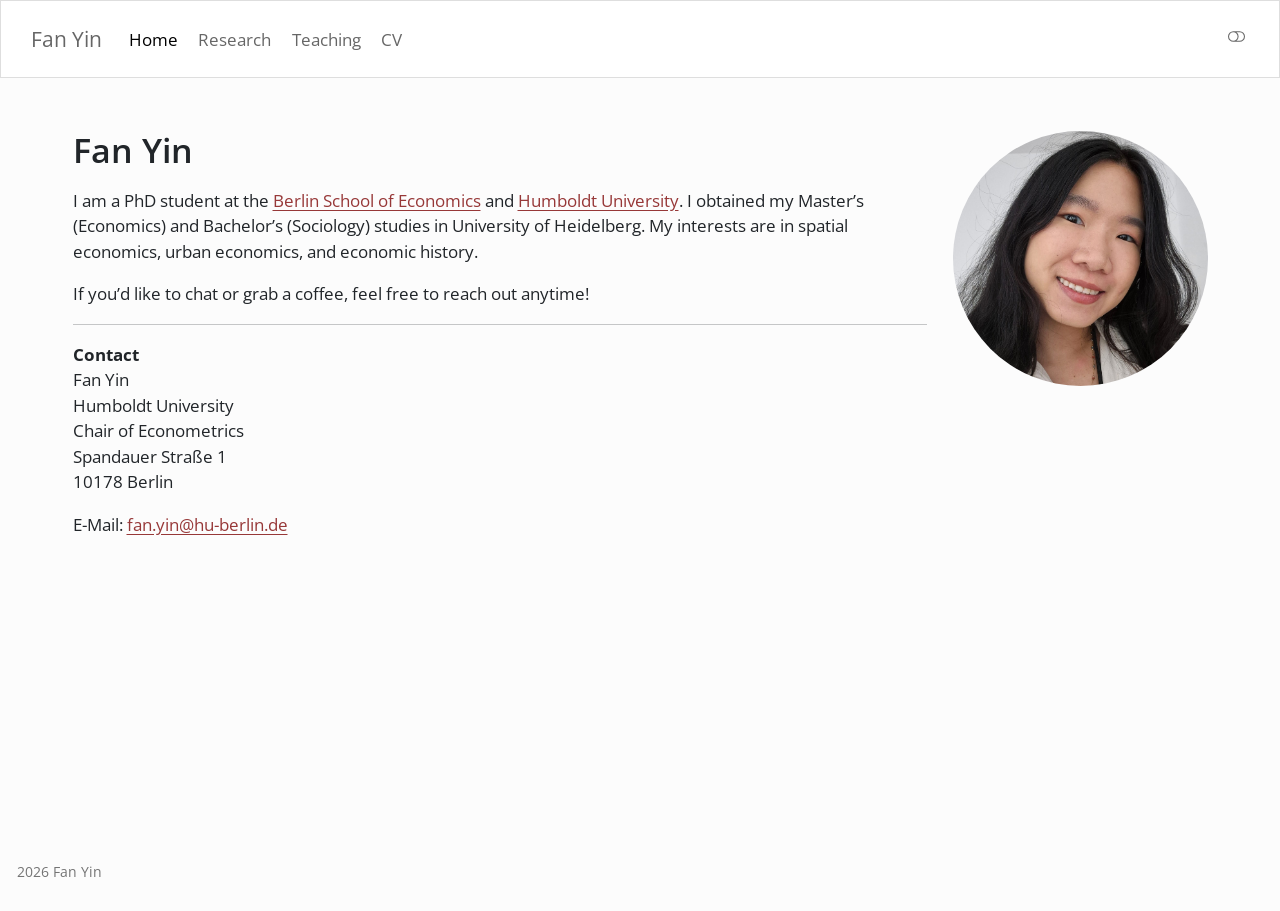
==== docs/index.html @ 8b427505 "update icon" ====
<!DOCTYPE html>
<html xmlns="http://www.w3.org/1999/xhtml" lang="en" xml:lang="en"><head>

<meta charset="utf-8">
<meta name="generator" content="quarto-1.8.27">

<meta name="viewport" content="width=device-width, initial-scale=1.0, user-scalable=yes">


<title>Fan Yin</title>
<style>
code{white-space: pre-wrap;}
span.smallcaps{font-variant: small-caps;}
div.columns{display: flex; gap: min(4vw, 1.5em);}
div.column{flex: auto; overflow-x: auto;}
div.hanging-indent{margin-left: 1.5em; text-indent: -1.5em;}
ul.task-list{list-style: none;}
ul.task-list li input[type="checkbox"] {
  width: 0.8em;
  margin: 0 0.8em 0.2em -1em; /* quarto-specific, see https://github.com/quarto-dev/quarto-cli/issues/4556 */ 
  vertical-align: middle;
}
</style>


<script src="site_libs/quarto-nav/quarto-nav.js"></script>
<script src="site_libs/quarto-nav/headroom.min.js"></script>
<link href="./files/favicon.ico" rel="icon">
<script src="site_libs/clipboard/clipboard.min.js"></script>
<script src="site_libs/quarto-html/quarto.js" type="module"></script>
<script src="site_libs/quarto-html/tabsets/tabsets.js" type="module"></script>
<script src="site_libs/quarto-html/axe/axe-check.js" type="module"></script>
<script src="site_libs/quarto-html/popper.min.js"></script>
<script src="site_libs/quarto-html/tippy.umd.min.js"></script>
<link href="site_libs/quarto-html/tippy.css" rel="stylesheet">
<link href="site_libs/quarto-html/quarto-syntax-highlighting-ed96de9b727972fe78a7b5d16c58bf87.css" rel="stylesheet" class="quarto-color-scheme" id="quarto-text-highlighting-styles">
<link href="site_libs/quarto-html/quarto-syntax-highlighting-dark-4d9afe2b8d18ee9fa5d0d57b5ed4214d.css" rel="stylesheet" class="quarto-color-scheme quarto-color-alternate" id="quarto-text-highlighting-styles">
<link href="site_libs/quarto-html/quarto-syntax-highlighting-ed96de9b727972fe78a7b5d16c58bf87.css" rel="stylesheet" class="quarto-color-scheme-extra" id="quarto-text-highlighting-styles">
<script src="site_libs/bootstrap/bootstrap.min.js"></script>
<link href="site_libs/bootstrap/bootstrap-icons.css" rel="stylesheet">
<link href="site_libs/bootstrap/bootstrap-af88eef348d177e57cdc5070cc76129e.min.css" rel="stylesheet" append-hash="true" class="quarto-color-scheme" id="quarto-bootstrap" data-mode="light">
<link href="site_libs/bootstrap/bootstrap-dark-53451c6024513cbd9cd23b96ae9e10c8.min.css" rel="stylesheet" append-hash="true" class="quarto-color-scheme quarto-color-alternate" id="quarto-bootstrap" data-mode="dark">
<link href="site_libs/bootstrap/bootstrap-af88eef348d177e57cdc5070cc76129e.min.css" rel="stylesheet" append-hash="true" class="quarto-color-scheme-extra" id="quarto-bootstrap" data-mode="light">
<script id="quarto-search-options" type="application/json">{
  "language": {
    "search-no-results-text": "No results",
    "search-matching-documents-text": "matching documents",
    "search-copy-link-title": "Copy link to search",
    "search-hide-matches-text": "Hide additional matches",
    "search-more-match-text": "more match in this document",
    "search-more-matches-text": "more matches in this document",
    "search-clear-button-title": "Clear",
    "search-text-placeholder": "",
    "search-detached-cancel-button-title": "Cancel",
    "search-submit-button-title": "Submit",
    "search-label": "Search"
  }
}</script>
<script async="" src="https://www.googletagmanager.com/gtag/js?id=G-ZRYLHTQ3PF"></script>

<script type="text/javascript">

window.dataLayer = window.dataLayer || [];
function gtag(){dataLayer.push(arguments);}
gtag('js', new Date());
 
  gtag('consent', 'default', {
    'ad_storage': 'denied',
    'analytics_storage': 'denied'
  });
gtag('config', 'G-ZRYLHTQ3PF', { 'anonymize_ip': true});
</script>


<link rel="stylesheet" href="styles.css">
</head>

<body class="nav-fixed quarto-light"><script id="quarto-html-before-body" type="application/javascript">
    const toggleBodyColorMode = (bsSheetEl) => {
      const mode = bsSheetEl.getAttribute("data-mode");
      const bodyEl = window.document.querySelector("body");
      if (mode === "dark") {
        bodyEl.classList.add("quarto-dark");
        bodyEl.classList.remove("quarto-light");
      } else {
        bodyEl.classList.add("quarto-light");
        bodyEl.classList.remove("quarto-dark");
      }
    }
    const toggleBodyColorPrimary = () => {
      const bsSheetEl = window.document.querySelector("link#quarto-bootstrap:not([rel=disabled-stylesheet])");
      if (bsSheetEl) {
        toggleBodyColorMode(bsSheetEl);
      }
    }
    const setColorSchemeToggle = (alternate) => {
      const toggles = window.document.querySelectorAll('.quarto-color-scheme-toggle');
      for (let i=0; i < toggles.length; i++) {
        const toggle = toggles[i];
        if (toggle) {
          if (alternate) {
            toggle.classList.add("alternate");
          } else {
            toggle.classList.remove("alternate");
          }
        }
      }
    };
    const toggleColorMode = (alternate) => {
      // Switch the stylesheets
      const primaryStylesheets = window.document.querySelectorAll('link.quarto-color-scheme:not(.quarto-color-alternate)');
      const alternateStylesheets = window.document.querySelectorAll('link.quarto-color-scheme.quarto-color-alternate');
      manageTransitions('#quarto-margin-sidebar .nav-link', false);
      if (alternate) {
        // note: dark is layered on light, we don't disable primary!
        enableStylesheet(alternateStylesheets);
        for (const sheetNode of alternateStylesheets) {
          if (sheetNode.id === "quarto-bootstrap") {
            toggleBodyColorMode(sheetNode);
          }
        }
      } else {
        disableStylesheet(alternateStylesheets);
        enableStylesheet(primaryStylesheets)
        toggleBodyColorPrimary();
      }
      manageTransitions('#quarto-margin-sidebar .nav-link', true);
      // Switch the toggles
      setColorSchemeToggle(alternate)
      // Hack to workaround the fact that safari doesn't
      // properly recolor the scrollbar when toggling (#1455)
      if (navigator.userAgent.indexOf('Safari') > 0 && navigator.userAgent.indexOf('Chrome') == -1) {
        manageTransitions("body", false);
        window.scrollTo(0, 1);
        setTimeout(() => {
          window.scrollTo(0, 0);
          manageTransitions("body", true);
        }, 40);
      }
    }
    const disableStylesheet = (stylesheets) => {
      for (let i=0; i < stylesheets.length; i++) {
        const stylesheet = stylesheets[i];
        stylesheet.rel = 'disabled-stylesheet';
      }
    }
    const enableStylesheet = (stylesheets) => {
      for (let i=0; i < stylesheets.length; i++) {
        const stylesheet = stylesheets[i];
        if(stylesheet.rel !== 'stylesheet') { // for Chrome, which will still FOUC without this check
          stylesheet.rel = 'stylesheet';
        }
      }
    }
    const manageTransitions = (selector, allowTransitions) => {
      const els = window.document.querySelectorAll(selector);
      for (let i=0; i < els.length; i++) {
        const el = els[i];
        if (allowTransitions) {
          el.classList.remove('notransition');
        } else {
          el.classList.add('notransition');
        }
      }
    }
    const isFileUrl = () => {
      return window.location.protocol === 'file:';
    }
    const hasAlternateSentinel = () => {
      let styleSentinel = getColorSchemeSentinel();
      if (styleSentinel !== null) {
        return styleSentinel === "alternate";
      } else {
        return false;
      }
    }
    const setStyleSentinel = (alternate) => {
      const value = alternate ? "alternate" : "default";
      if (!isFileUrl()) {
        window.localStorage.setItem("quarto-color-scheme", value);
      } else {
        localAlternateSentinel = value;
      }
    }
    const getColorSchemeSentinel = () => {
      if (!isFileUrl()) {
        const storageValue = window.localStorage.getItem("quarto-color-scheme");
        return storageValue != null ? storageValue : localAlternateSentinel;
      } else {
        return localAlternateSentinel;
      }
    }
    const toggleGiscusIfUsed = (isAlternate, darkModeDefault) => {
      const baseTheme = document.querySelector('#giscus-base-theme')?.value ?? 'light';
      const alternateTheme = document.querySelector('#giscus-alt-theme')?.value ?? 'dark';
      let newTheme = '';
      if(authorPrefersDark) {
        newTheme = isAlternate ? baseTheme : alternateTheme;
      } else {
        newTheme = isAlternate ? alternateTheme : baseTheme;
      }
      const changeGiscusTheme = () => {
        // From: https://github.com/giscus/giscus/issues/336
        const sendMessage = (message) => {
          const iframe = document.querySelector('iframe.giscus-frame');
          if (!iframe) return;
          iframe.contentWindow.postMessage({ giscus: message }, 'https://giscus.app');
        }
        sendMessage({
          setConfig: {
            theme: newTheme
          }
        });
      }
      const isGiscussLoaded = window.document.querySelector('iframe.giscus-frame') !== null;
      if (isGiscussLoaded) {
        changeGiscusTheme();
      }
    };
    const authorPrefersDark = false;
    const queryPrefersDark = window.matchMedia('(prefers-color-scheme: dark)');
    const darkModeDefault = queryPrefersDark.matches;
      document.querySelector('link#quarto-text-highlighting-styles.quarto-color-scheme-extra').rel = 'disabled-stylesheet';
      document.querySelector('link#quarto-bootstrap.quarto-color-scheme-extra').rel = 'disabled-stylesheet';
    let localAlternateSentinel = darkModeDefault ? 'alternate' : 'default';
    // Dark / light mode switch
    window.quartoToggleColorScheme = () => {
      // Read the current dark / light value
      let toAlternate = !hasAlternateSentinel();
      toggleColorMode(toAlternate);
      setStyleSentinel(toAlternate);
      toggleGiscusIfUsed(toAlternate, darkModeDefault);
      window.dispatchEvent(new Event('resize'));
    };
    queryPrefersDark.addEventListener("change", e => {
      if(window.localStorage.getItem("quarto-color-scheme") !== null)
        return;
      const alternate = e.matches
      toggleColorMode(alternate);
      localAlternateSentinel = e.matches ? 'alternate' : 'default'; // this is used alongside local storage!
      toggleGiscusIfUsed(alternate, darkModeDefault);
    });
    // Switch to dark mode if need be
    if (hasAlternateSentinel()) {
      toggleColorMode(true);
    } else {
      toggleColorMode(false);
    }
  </script>

<div id="quarto-search-results"></div>
  <header id="quarto-header" class="headroom fixed-top">
    <nav class="navbar navbar-expand-lg " data-bs-theme="dark">
      <div class="navbar-container container-fluid">
      <div class="navbar-brand-container mx-auto">
    <a class="navbar-brand" href="./index.html">
    <span class="navbar-title">Fan Yin</span>
    </a>
  </div>
          <button class="navbar-toggler" type="button" data-bs-toggle="collapse" data-bs-target="#navbarCollapse" aria-controls="navbarCollapse" role="menu" aria-expanded="false" aria-label="Toggle navigation" onclick="if (window.quartoToggleHeadroom) { window.quartoToggleHeadroom(); }">
  <span class="navbar-toggler-icon"></span>
</button>
          <div class="collapse navbar-collapse" id="navbarCollapse">
            <ul class="navbar-nav navbar-nav-scroll me-auto">
  <li class="nav-item">
    <a class="nav-link active" href="./index.html" aria-current="page"> 
<span class="menu-text">Home</span></a>
  </li>  
  <li class="nav-item">
    <a class="nav-link" href="./research.html"> 
<span class="menu-text">Research</span></a>
  </li>  
  <li class="nav-item">
    <a class="nav-link" href="./teaching.html"> 
<span class="menu-text">Teaching</span></a>
  </li>  
  <li class="nav-item">
    <a class="nav-link" href="./cv.html"> 
<span class="menu-text">CV</span></a>
  </li>  
</ul>
            <ul class="navbar-nav navbar-nav-scroll ms-auto">
  <li class="nav-item compact">
    <a class="nav-link" href="mailto:fan.yin@hu-berlin.de" target="_blank"> <i class="bi bi-envelope-at" role="img">
</i> 
<span class="menu-text"></span></a>
  </li>  
  <li class="nav-item compact">
    <a class="nav-link" href="https://www.linkedin.com/in/fan-yin-4b6481163" target="_blank"> <i class="bi bi-linkedin" role="img">
</i> 
<span class="menu-text"></span></a>
  </li>  
</ul>
          </div> <!-- /navcollapse -->
            <div class="quarto-navbar-tools">
  <a href="" class="quarto-color-scheme-toggle quarto-navigation-tool  px-1" onclick="window.quartoToggleColorScheme(); return false;" title="Toggle dark mode"><i class="bi"></i></a>
</div>
      </div> <!-- /container-fluid -->
    </nav>
</header>
<!-- content -->
<div id="quarto-content" class="quarto-container page-columns page-rows-contents page-layout-full page-navbar">
<!-- sidebar -->
<!-- margin-sidebar -->
    
<!-- main -->
<div class="quarto-about-solana column-page">
  <div class="about-entity">
    <div class="entity-contents">
      <header id="title-block-header" class="quarto-title-block default">
<div class="quarto-title">
<h1 class="title">Fan Yin</h1>
</div>
<div class="quarto-title-meta column-page">
  </div>
</header> 
      <div class="about-contents"><main class="content column-page" id="quarto-document-content">

<p>I am a PhD student at the <a href="https://berlinschoolofeconomics.de" title="Berlin School of Economics">Berlin School of Economics</a> and <a href="https://www.hu-berlin.de/en" target="_blank">Humboldt University</a>. I obtained my Master’s (Economics) and Bachelor’s (Sociology) studies in University of Heidelberg. My interests are in spatial economics, urban economics, and economic history.</p>
<p>If you’d like to chat or grab a coffee, feel free to reach out anytime!</p>
<hr>
<p><strong>Contact</strong><br> Fan Yin<br> Humboldt University<br> Chair of Econometrics<br> Spandauer Straße 1<br> 10178 Berlin</p>
<p>E-Mail: <a href="mailto:fan.yin@hu-berlin.de">fan.yin@hu-berlin.de</a></p>


</main></div>
    </div>
    <img src="files/photo.jpg" class="about-image
  round " style="height: 15rem; width: 15rem;">
  </div>
</div>
 <!-- /main -->
<script id="quarto-html-after-body" type="application/javascript">
  window.document.addEventListener("DOMContentLoaded", function (event) {
    // Ensure there is a toggle, if there isn't float one in the top right
    if (window.document.querySelector('.quarto-color-scheme-toggle') === null) {
      const a = window.document.createElement('a');
      a.classList.add('top-right');
      a.classList.add('quarto-color-scheme-toggle');
      a.href = "";
      a.onclick = function() { try { window.quartoToggleColorScheme(); } catch {} return false; };
      const i = window.document.createElement("i");
      i.classList.add('bi');
      a.appendChild(i);
      window.document.body.appendChild(a);
    }
    setColorSchemeToggle(hasAlternateSentinel())
    const isCodeAnnotation = (el) => {
      for (const clz of el.classList) {
        if (clz.startsWith('code-annotation-')) {                     
          return true;
        }
      }
      return false;
    }
    const onCopySuccess = function(e) {
      // button target
      const button = e.trigger;
      // don't keep focus
      button.blur();
      // flash "checked"
      button.classList.add('code-copy-button-checked');
      var currentTitle = button.getAttribute("title");
      button.setAttribute("title", "Copied!");
      let tooltip;
      if (window.bootstrap) {
        button.setAttribute("data-bs-toggle", "tooltip");
        button.setAttribute("data-bs-placement", "left");
        button.setAttribute("data-bs-title", "Copied!");
        tooltip = new bootstrap.Tooltip(button, 
          { trigger: "manual", 
            customClass: "code-copy-button-tooltip",
            offset: [0, -8]});
        tooltip.show();    
      }
      setTimeout(function() {
        if (tooltip) {
          tooltip.hide();
          button.removeAttribute("data-bs-title");
          button.removeAttribute("data-bs-toggle");
          button.removeAttribute("data-bs-placement");
        }
        button.setAttribute("title", currentTitle);
        button.classList.remove('code-copy-button-checked');
      }, 1000);
      // clear code selection
      e.clearSelection();
    }
    const getTextToCopy = function(trigger) {
      const outerScaffold = trigger.parentElement.cloneNode(true);
      const codeEl = outerScaffold.querySelector('code');
      for (const childEl of codeEl.children) {
        if (isCodeAnnotation(childEl)) {
          childEl.remove();
        }
      }
      return codeEl.innerText;
    }
    const clipboard = new window.ClipboardJS('.code-copy-button:not([data-in-quarto-modal])', {
      text: getTextToCopy
    });
    clipboard.on('success', onCopySuccess);
    if (window.document.getElementById('quarto-embedded-source-code-modal')) {
      const clipboardModal = new window.ClipboardJS('.code-copy-button[data-in-quarto-modal]', {
        text: getTextToCopy,
        container: window.document.getElementById('quarto-embedded-source-code-modal')
      });
      clipboardModal.on('success', onCopySuccess);
    }
      var localhostRegex = new RegExp(/^(?:http|https):\/\/localhost\:?[0-9]*\//);
      var mailtoRegex = new RegExp(/^mailto:/);
        var filterRegex = new RegExp('/' + window.location.host + '/');
      var isInternal = (href) => {
          return filterRegex.test(href) || localhostRegex.test(href) || mailtoRegex.test(href);
      }
      // Inspect non-navigation links and adorn them if external
     var links = window.document.querySelectorAll('a[href]:not(.nav-link):not(.navbar-brand):not(.toc-action):not(.sidebar-link):not(.sidebar-item-toggle):not(.pagination-link):not(.no-external):not([aria-hidden]):not(.dropdown-item):not(.quarto-navigation-tool):not(.about-link)');
      for (var i=0; i<links.length; i++) {
        const link = links[i];
        if (!isInternal(link.href)) {
          // undo the damage that might have been done by quarto-nav.js in the case of
          // links that we want to consider external
          if (link.dataset.originalHref !== undefined) {
            link.href = link.dataset.originalHref;
          }
        }
      }
    function tippyHover(el, contentFn, onTriggerFn, onUntriggerFn) {
      const config = {
        allowHTML: true,
        maxWidth: 500,
        delay: 100,
        arrow: false,
        appendTo: function(el) {
            return el.parentElement;
        },
        interactive: true,
        interactiveBorder: 10,
        theme: 'quarto',
        placement: 'bottom-start',
      };
      if (contentFn) {
        config.content = contentFn;
      }
      if (onTriggerFn) {
        config.onTrigger = onTriggerFn;
      }
      if (onUntriggerFn) {
        config.onUntrigger = onUntriggerFn;
      }
      window.tippy(el, config); 
    }
    const noterefs = window.document.querySelectorAll('a[role="doc-noteref"]');
    for (var i=0; i<noterefs.length; i++) {
      const ref = noterefs[i];
      tippyHover(ref, function() {
        // use id or data attribute instead here
        let href = ref.getAttribute('data-footnote-href') || ref.getAttribute('href');
        try { href = new URL(href).hash; } catch {}
        const id = href.replace(/^#\/?/, "");
        const note = window.document.getElementById(id);
        if (note) {
          return note.innerHTML;
        } else {
          return "";
        }
      });
    }
    const xrefs = window.document.querySelectorAll('a.quarto-xref');
    const processXRef = (id, note) => {
      // Strip column container classes
      const stripColumnClz = (el) => {
        el.classList.remove("page-full", "page-columns");
        if (el.children) {
          for (const child of el.children) {
            stripColumnClz(child);
          }
        }
      }
      stripColumnClz(note)
      if (id === null || id.startsWith('sec-')) {
        // Special case sections, only their first couple elements
        const container = document.createElement("div");
        if (note.children && note.children.length > 2) {
          container.appendChild(note.children[0].cloneNode(true));
          for (let i = 1; i < note.children.length; i++) {
            const child = note.children[i];
            if (child.tagName === "P" && child.innerText === "") {
              continue;
            } else {
              container.appendChild(child.cloneNode(true));
              break;
            }
          }
          if (window.Quarto?.typesetMath) {
            window.Quarto.typesetMath(container);
          }
          return container.innerHTML
        } else {
          if (window.Quarto?.typesetMath) {
            window.Quarto.typesetMath(note);
          }
          return note.innerHTML;
        }
      } else {
        // Remove any anchor links if they are present
        const anchorLink = note.querySelector('a.anchorjs-link');
        if (anchorLink) {
          anchorLink.remove();
        }
        if (window.Quarto?.typesetMath) {
          window.Quarto.typesetMath(note);
        }
        if (note.classList.contains("callout")) {
          return note.outerHTML;
        } else {
          return note.innerHTML;
        }
      }
    }
    for (var i=0; i<xrefs.length; i++) {
      const xref = xrefs[i];
      tippyHover(xref, undefined, function(instance) {
        instance.disable();
        let url = xref.getAttribute('href');
        let hash = undefined; 
        if (url.startsWith('#')) {
          hash = url;
        } else {
          try { hash = new URL(url).hash; } catch {}
        }
        if (hash) {
          const id = hash.replace(/^#\/?/, "");
          const note = window.document.getElementById(id);
          if (note !== null) {
            try {
              const html = processXRef(id, note.cloneNode(true));
              instance.setContent(html);
            } finally {
              instance.enable();
              instance.show();
            }
          } else {
            // See if we can fetch this
            fetch(url.split('#')[0])
            .then(res => res.text())
            .then(html => {
              const parser = new DOMParser();
              const htmlDoc = parser.parseFromString(html, "text/html");
              const note = htmlDoc.getElementById(id);
              if (note !== null) {
                const html = processXRef(id, note);
                instance.setContent(html);
              } 
            }).finally(() => {
              instance.enable();
              instance.show();
            });
          }
        } else {
          // See if we can fetch a full url (with no hash to target)
          // This is a special case and we should probably do some content thinning / targeting
          fetch(url)
          .then(res => res.text())
          .then(html => {
            const parser = new DOMParser();
            const htmlDoc = parser.parseFromString(html, "text/html");
            const note = htmlDoc.querySelector('main.content');
            if (note !== null) {
              // This should only happen for chapter cross references
              // (since there is no id in the URL)
              // remove the first header
              if (note.children.length > 0 && note.children[0].tagName === "HEADER") {
                note.children[0].remove();
              }
              const html = processXRef(null, note);
              instance.setContent(html);
            } 
          }).finally(() => {
            instance.enable();
            instance.show();
          });
        }
      }, function(instance) {
      });
    }
        let selectedAnnoteEl;
        const selectorForAnnotation = ( cell, annotation) => {
          let cellAttr = 'data-code-cell="' + cell + '"';
          let lineAttr = 'data-code-annotation="' +  annotation + '"';
          const selector = 'span[' + cellAttr + '][' + lineAttr + ']';
          return selector;
        }
        const selectCodeLines = (annoteEl) => {
          const doc = window.document;
          const targetCell = annoteEl.getAttribute("data-target-cell");
          const targetAnnotation = annoteEl.getAttribute("data-target-annotation");
          const annoteSpan = window.document.querySelector(selectorForAnnotation(targetCell, targetAnnotation));
          const lines = annoteSpan.getAttribute("data-code-lines").split(",");
          const lineIds = lines.map((line) => {
            return targetCell + "-" + line;
          })
          let top = null;
          let height = null;
          let parent = null;
          if (lineIds.length > 0) {
              //compute the position of the single el (top and bottom and make a div)
              const el = window.document.getElementById(lineIds[0]);
              top = el.offsetTop;
              height = el.offsetHeight;
              parent = el.parentElement.parentElement;
            if (lineIds.length > 1) {
              const lastEl = window.document.getElementById(lineIds[lineIds.length - 1]);
              const bottom = lastEl.offsetTop + lastEl.offsetHeight;
              height = bottom - top;
            }
            if (top !== null && height !== null && parent !== null) {
              // cook up a div (if necessary) and position it 
              let div = window.document.getElementById("code-annotation-line-highlight");
              if (div === null) {
                div = window.document.createElement("div");
                div.setAttribute("id", "code-annotation-line-highlight");
                div.style.position = 'absolute';
                parent.appendChild(div);
              }
              div.style.top = top - 2 + "px";
              div.style.height = height + 4 + "px";
              div.style.left = 0;
              let gutterDiv = window.document.getElementById("code-annotation-line-highlight-gutter");
              if (gutterDiv === null) {
                gutterDiv = window.document.createElement("div");
                gutterDiv.setAttribute("id", "code-annotation-line-highlight-gutter");
                gutterDiv.style.position = 'absolute';
                const codeCell = window.document.getElementById(targetCell);
                const gutter = codeCell.querySelector('.code-annotation-gutter');
                gutter.appendChild(gutterDiv);
              }
              gutterDiv.style.top = top - 2 + "px";
              gutterDiv.style.height = height + 4 + "px";
            }
            selectedAnnoteEl = annoteEl;
          }
        };
        const unselectCodeLines = () => {
          const elementsIds = ["code-annotation-line-highlight", "code-annotation-line-highlight-gutter"];
          elementsIds.forEach((elId) => {
            const div = window.document.getElementById(elId);
            if (div) {
              div.remove();
            }
          });
          selectedAnnoteEl = undefined;
        };
          // Handle positioning of the toggle
      window.addEventListener(
        "resize",
        throttle(() => {
          elRect = undefined;
          if (selectedAnnoteEl) {
            selectCodeLines(selectedAnnoteEl);
          }
        }, 10)
      );
      function throttle(fn, ms) {
      let throttle = false;
      let timer;
        return (...args) => {
          if(!throttle) { // first call gets through
              fn.apply(this, args);
              throttle = true;
          } else { // all the others get throttled
              if(timer) clearTimeout(timer); // cancel #2
              timer = setTimeout(() => {
                fn.apply(this, args);
                timer = throttle = false;
              }, ms);
          }
        };
      }
        // Attach click handler to the DT
        const annoteDls = window.document.querySelectorAll('dt[data-target-cell]');
        for (const annoteDlNode of annoteDls) {
          annoteDlNode.addEventListener('click', (event) => {
            const clickedEl = event.target;
            if (clickedEl !== selectedAnnoteEl) {
              unselectCodeLines();
              const activeEl = window.document.querySelector('dt[data-target-cell].code-annotation-active');
              if (activeEl) {
                activeEl.classList.remove('code-annotation-active');
              }
              selectCodeLines(clickedEl);
              clickedEl.classList.add('code-annotation-active');
            } else {
              // Unselect the line
              unselectCodeLines();
              clickedEl.classList.remove('code-annotation-active');
            }
          });
        }
    const findCites = (el) => {
      const parentEl = el.parentElement;
      if (parentEl) {
        const cites = parentEl.dataset.cites;
        if (cites) {
          return {
            el,
            cites: cites.split(' ')
          };
        } else {
          return findCites(el.parentElement)
        }
      } else {
        return undefined;
      }
    };
    var bibliorefs = window.document.querySelectorAll('a[role="doc-biblioref"]');
    for (var i=0; i<bibliorefs.length; i++) {
      const ref = bibliorefs[i];
      const citeInfo = findCites(ref);
      if (citeInfo) {
        tippyHover(citeInfo.el, function() {
          var popup = window.document.createElement('div');
          citeInfo.cites.forEach(function(cite) {
            var citeDiv = window.document.createElement('div');
            citeDiv.classList.add('hanging-indent');
            citeDiv.classList.add('csl-entry');
            var biblioDiv = window.document.getElementById('ref-' + cite);
            if (biblioDiv) {
              citeDiv.innerHTML = biblioDiv.innerHTML;
            }
            popup.appendChild(citeDiv);
          });
          return popup.innerHTML;
        });
      }
    }
  });
  </script>
</div> <!-- /content -->
<footer class="footer">
  <div class="nav-footer">
    <div class="nav-footer-left">
      <ul class="footer-items list-unstyled">
    <li class="nav-item">
      <i class="bi bi-c-circle" role="img">
</i> 
 2026 Fan Yin
  </li>  
</ul>
    </div>   
    <div class="nav-footer-center">
      &nbsp;
    </div>
    <div class="nav-footer-right">
      &nbsp;
    </div>
  </div>
</footer>




</body></html>
---- docs/site_libs/quarto-html/quarto-syntax-highlighting-ed96de9b727972fe78a7b5d16c58bf87.css ----
/* quarto syntax highlight colors */
:root {
  --quarto-hl-ot-color: #003B4F;
  --quarto-hl-at-color: #657422;
  --quarto-hl-ss-color: #20794D;
  --quarto-hl-an-color: #5E5E5E;
  --quarto-hl-fu-color: #4758AB;
  --quarto-hl-st-color: #20794D;
  --quarto-hl-cf-color: #003B4F;
  --quarto-hl-op-color: #5E5E5E;
  --quarto-hl-er-color: #AD0000;
  --quarto-hl-bn-color: #AD0000;
  --quarto-hl-al-color: #AD0000;
  --quarto-hl-va-color: #111111;
  --quarto-hl-bu-color: inherit;
  --quarto-hl-ex-color: inherit;
  --quarto-hl-pp-color: #AD0000;
  --quarto-hl-in-color: #5E5E5E;
  --quarto-hl-vs-color: #20794D;
  --quarto-hl-wa-color: #5E5E5E;
  --quarto-hl-do-color: #5E5E5E;
  --quarto-hl-im-color: #00769E;
  --quarto-hl-ch-color: #20794D;
  --quarto-hl-dt-color: #AD0000;
  --quarto-hl-fl-color: #AD0000;
  --quarto-hl-co-color: #5E5E5E;
  --quarto-hl-cv-color: #5E5E5E;
  --quarto-hl-cn-color: #8f5902;
  --quarto-hl-sc-color: #5E5E5E;
  --quarto-hl-dv-color: #AD0000;
  --quarto-hl-kw-color: #003B4F;
}

/* other quarto variables */
:root {
  --quarto-font-monospace: SFMono-Regular, Menlo, Monaco, Consolas, "Liberation Mono", "Courier New", monospace;
}

/* syntax highlight based on Pandoc's rules */
pre > code.sourceCode > span {
  color: #003B4F;
}

code.sourceCode > span {
  color: #003B4F;
}

div.sourceCode,
div.sourceCode pre.sourceCode {
  color: #003B4F;
}

/* Normal */
code span {
  color: #003B4F;
}

/* Alert */
code span.al {
  color: #AD0000;
  font-style: inherit;
}

/* Annotation */
code span.an {
  color: #5E5E5E;
  font-style: inherit;
}

/* Attribute */
code span.at {
  color: #657422;
  font-style: inherit;
}

/* BaseN */
code span.bn {
  color: #AD0000;
  font-style: inherit;
}

/* BuiltIn */
code span.bu {
  font-style: inherit;
}

/* ControlFlow */
code span.cf {
  color: #003B4F;
  font-weight: bold;
  font-style: inherit;
}

/* Char */
code span.ch {
  color: #20794D;
  font-style: inherit;
}

/* Constant */
code span.cn {
  color: #8f5902;
  font-style: inherit;
}

/* Comment */
code span.co {
  color: #5E5E5E;
  font-style: inherit;
}

/* CommentVar */
code span.cv {
  color: #5E5E5E;
  font-style: italic;
}

/* Documentation */
code span.do {
  color: #5E5E5E;
  font-style: italic;
}

/* DataType */
code span.dt {
  color: #AD0000;
  font-style: inherit;
}

/* DecVal */
code span.dv {
  color: #AD0000;
  font-style: inherit;
}

/* Error */
code span.er {
  color: #AD0000;
  font-style: inherit;
}

/* Extension */
code span.ex {
  font-style: inherit;
}

/* Float */
code span.fl {
  color: #AD0000;
  font-style: inherit;
}

/* Function */
code span.fu {
  color: #4758AB;
  font-style: inherit;
}

/* Import */
code span.im {
  color: #00769E;
  font-style: inherit;
}

/* Information */
code span.in {
  color: #5E5E5E;
  font-style: inherit;
}

/* Keyword */
code span.kw {
  color: #003B4F;
  font-weight: bold;
  font-style: inherit;
}

/* Operator */
code span.op {
  color: #5E5E5E;
  font-style: inherit;
}

/* Other */
code span.ot {
  color: #003B4F;
  font-style: inherit;
}

/* Preprocessor */
code span.pp {
  color: #AD0000;
  font-style: inherit;
}

/* SpecialChar */
code span.sc {
  color: #5E5E5E;
  font-style: inherit;
}

/* SpecialString */
code span.ss {
  color: #20794D;
  font-style: inherit;
}

/* String */
code span.st {
  color: #20794D;
  font-style: inherit;
}

/* Variable */
code span.va {
  color: #111111;
  font-style: inherit;
}

/* VerbatimString */
code span.vs {
  color: #20794D;
  font-style: inherit;
}

/* Warning */
code span.wa {
  color: #5E5E5E;
  font-style: italic;
}

.prevent-inlining {
  content: "</";
}

/*# sourceMappingURL=0920dd6d7437995b8cdf7429764427b1.css.map */
---- docs/site_libs/quarto-html/quarto-syntax-highlighting-dark-4d9afe2b8d18ee9fa5d0d57b5ed4214d.css ----
/* quarto syntax highlight colors */
:root {
  --quarto-hl-al-color: #f07178;
  --quarto-hl-an-color: #d4d0ab;
  --quarto-hl-at-color: #00e0e0;
  --quarto-hl-bn-color: #d4d0ab;
  --quarto-hl-bu-color: #abe338;
  --quarto-hl-ch-color: #abe338;
  --quarto-hl-co-color: #f8f8f2;
  --quarto-hl-cv-color: #ffd700;
  --quarto-hl-cn-color: #ffd700;
  --quarto-hl-cf-color: #ffa07a;
  --quarto-hl-dt-color: #ffa07a;
  --quarto-hl-dv-color: #d4d0ab;
  --quarto-hl-do-color: #f8f8f2;
  --quarto-hl-er-color: #f07178;
  --quarto-hl-ex-color: #00e0e0;
  --quarto-hl-fl-color: #d4d0ab;
  --quarto-hl-fu-color: #ffa07a;
  --quarto-hl-im-color: #abe338;
  --quarto-hl-in-color: #d4d0ab;
  --quarto-hl-kw-color: #ffa07a;
  --quarto-hl-op-color: #ffa07a;
  --quarto-hl-ot-color: #00e0e0;
  --quarto-hl-pp-color: #dcc6e0;
  --quarto-hl-re-color: #00e0e0;
  --quarto-hl-sc-color: #abe338;
  --quarto-hl-ss-color: #abe338;
  --quarto-hl-st-color: #abe338;
  --quarto-hl-va-color: #00e0e0;
  --quarto-hl-vs-color: #abe338;
  --quarto-hl-wa-color: #dcc6e0;
}

/* other quarto variables */
:root {
  --quarto-font-monospace: SFMono-Regular, Menlo, Monaco, Consolas, "Liberation Mono", "Courier New", monospace;
}

/* syntax highlight based on Pandoc's rules */
pre > code.sourceCode > span {
  color: #f8f8f2;
}

code.sourceCode > span {
  color: #f8f8f2;
}

div.sourceCode,
div.sourceCode pre.sourceCode {
  color: #f8f8f2;
}

/* Normal */
code span {
  color: #f8f8f2;
}

/* Alert */
code span.al {
  color: #f07178;
}

/* Annotation */
code span.an {
  color: #d4d0ab;
}

/* Attribute */
code span.at {
  color: #00e0e0;
}

/* BaseN */
code span.bn {
  color: #d4d0ab;
}

/* BuiltIn */
code span.bu {
  color: #abe338;
}

/* ControlFlow */
code span.cf {
  font-weight: bold;
  color: #ffa07a;
}

/* Char */
code span.ch {
  color: #abe338;
}

/* Constant */
code span.cn {
  color: #ffd700;
}

/* Comment */
code span.co {
  font-style: italic;
  color: #f8f8f2;
}

/* CommentVar */
code span.cv {
  color: #ffd700;
}

/* Documentation */
code span.do {
  color: #f8f8f2;
}

/* DataType */
code span.dt {
  color: #ffa07a;
}

/* DecVal */
code span.dv {
  color: #d4d0ab;
}

/* Error */
code span.er {
  color: #f07178;
  text-decoration: underline;
}

/* Extension */
code span.ex {
  font-weight: bold;
  color: #00e0e0;
}

/* Float */
code span.fl {
  color: #d4d0ab;
}

/* Function */
code span.fu {
  color: #ffa07a;
}

/* Import */
code span.im {
  color: #abe338;
}

/* Information */
code span.in {
  color: #d4d0ab;
}

/* Keyword */
code span.kw {
  font-weight: bold;
  color: #ffa07a;
}

/* Operator */
code span.op {
  color: #ffa07a;
}

/* Other */
code span.ot {
  color: #00e0e0;
}

/* Preprocessor */
code span.pp {
  color: #dcc6e0;
}

/* RegionMarker */
code span.re {
  background-color: #f8f8f2;
  color: #00e0e0;
}

/* SpecialChar */
code span.sc {
  color: #abe338;
}

/* SpecialString */
code span.ss {
  color: #abe338;
}

/* String */
code span.st {
  color: #abe338;
}

/* Variable */
code span.va {
  color: #00e0e0;
}

/* VerbatimString */
code span.vs {
  color: #abe338;
}

/* Warning */
code span.wa {
  color: #dcc6e0;
}

.prevent-inlining {
  content: "</";
}

/*# sourceMappingURL=86edf53ecdff796acf02dbceed379426.css.map */
---- docs/site_libs/quarto-html/quarto-syntax-highlighting-ed96de9b727972fe78a7b5d16c58bf87.css ----
/* quarto syntax highlight colors */
:root {
  --quarto-hl-ot-color: #003B4F;
  --quarto-hl-at-color: #657422;
  --quarto-hl-ss-color: #20794D;
  --quarto-hl-an-color: #5E5E5E;
  --quarto-hl-fu-color: #4758AB;
  --quarto-hl-st-color: #20794D;
  --quarto-hl-cf-color: #003B4F;
  --quarto-hl-op-color: #5E5E5E;
  --quarto-hl-er-color: #AD0000;
  --quarto-hl-bn-color: #AD0000;
  --quarto-hl-al-color: #AD0000;
  --quarto-hl-va-color: #111111;
  --quarto-hl-bu-color: inherit;
  --quarto-hl-ex-color: inherit;
  --quarto-hl-pp-color: #AD0000;
  --quarto-hl-in-color: #5E5E5E;
  --quarto-hl-vs-color: #20794D;
  --quarto-hl-wa-color: #5E5E5E;
  --quarto-hl-do-color: #5E5E5E;
  --quarto-hl-im-color: #00769E;
  --quarto-hl-ch-color: #20794D;
  --quarto-hl-dt-color: #AD0000;
  --quarto-hl-fl-color: #AD0000;
  --quarto-hl-co-color: #5E5E5E;
  --quarto-hl-cv-color: #5E5E5E;
  --quarto-hl-cn-color: #8f5902;
  --quarto-hl-sc-color: #5E5E5E;
  --quarto-hl-dv-color: #AD0000;
  --quarto-hl-kw-color: #003B4F;
}

/* other quarto variables */
:root {
  --quarto-font-monospace: SFMono-Regular, Menlo, Monaco, Consolas, "Liberation Mono", "Courier New", monospace;
}

/* syntax highlight based on Pandoc's rules */
pre > code.sourceCode > span {
  color: #003B4F;
}

code.sourceCode > span {
  color: #003B4F;
}

div.sourceCode,
div.sourceCode pre.sourceCode {
  color: #003B4F;
}

/* Normal */
code span {
  color: #003B4F;
}

/* Alert */
code span.al {
  color: #AD0000;
  font-style: inherit;
}

/* Annotation */
code span.an {
  color: #5E5E5E;
  font-style: inherit;
}

/* Attribute */
code span.at {
  color: #657422;
  font-style: inherit;
}

/* BaseN */
code span.bn {
  color: #AD0000;
  font-style: inherit;
}

/* BuiltIn */
code span.bu {
  font-style: inherit;
}

/* ControlFlow */
code span.cf {
  color: #003B4F;
  font-weight: bold;
  font-style: inherit;
}

/* Char */
code span.ch {
  color: #20794D;
  font-style: inherit;
}

/* Constant */
code span.cn {
  color: #8f5902;
  font-style: inherit;
}

/* Comment */
code span.co {
  color: #5E5E5E;
  font-style: inherit;
}

/* CommentVar */
code span.cv {
  color: #5E5E5E;
  font-style: italic;
}

/* Documentation */
code span.do {
  color: #5E5E5E;
  font-style: italic;
}

/* DataType */
code span.dt {
  color: #AD0000;
  font-style: inherit;
}

/* DecVal */
code span.dv {
  color: #AD0000;
  font-style: inherit;
}

/* Error */
code span.er {
  color: #AD0000;
  font-style: inherit;
}

/* Extension */
code span.ex {
  font-style: inherit;
}

/* Float */
code span.fl {
  color: #AD0000;
  font-style: inherit;
}

/* Function */
code span.fu {
  color: #4758AB;
  font-style: inherit;
}

/* Import */
code span.im {
  color: #00769E;
  font-style: inherit;
}

/* Information */
code span.in {
  color: #5E5E5E;
  font-style: inherit;
}

/* Keyword */
code span.kw {
  color: #003B4F;
  font-weight: bold;
  font-style: inherit;
}

/* Operator */
code span.op {
  color: #5E5E5E;
  font-style: inherit;
}

/* Other */
code span.ot {
  color: #003B4F;
  font-style: inherit;
}

/* Preprocessor */
code span.pp {
  color: #AD0000;
  font-style: inherit;
}

/* SpecialChar */
code span.sc {
  color: #5E5E5E;
  font-style: inherit;
}

/* SpecialString */
code span.ss {
  color: #20794D;
  font-style: inherit;
}

/* String */
code span.st {
  color: #20794D;
  font-style: inherit;
}

/* Variable */
code span.va {
  color: #111111;
  font-style: inherit;
}

/* VerbatimString */
code span.vs {
  color: #20794D;
  font-style: inherit;
}

/* Warning */
code span.wa {
  color: #5E5E5E;
  font-style: italic;
}

.prevent-inlining {
  content: "</";
}

/*# sourceMappingURL=0920dd6d7437995b8cdf7429764427b1.css.map */
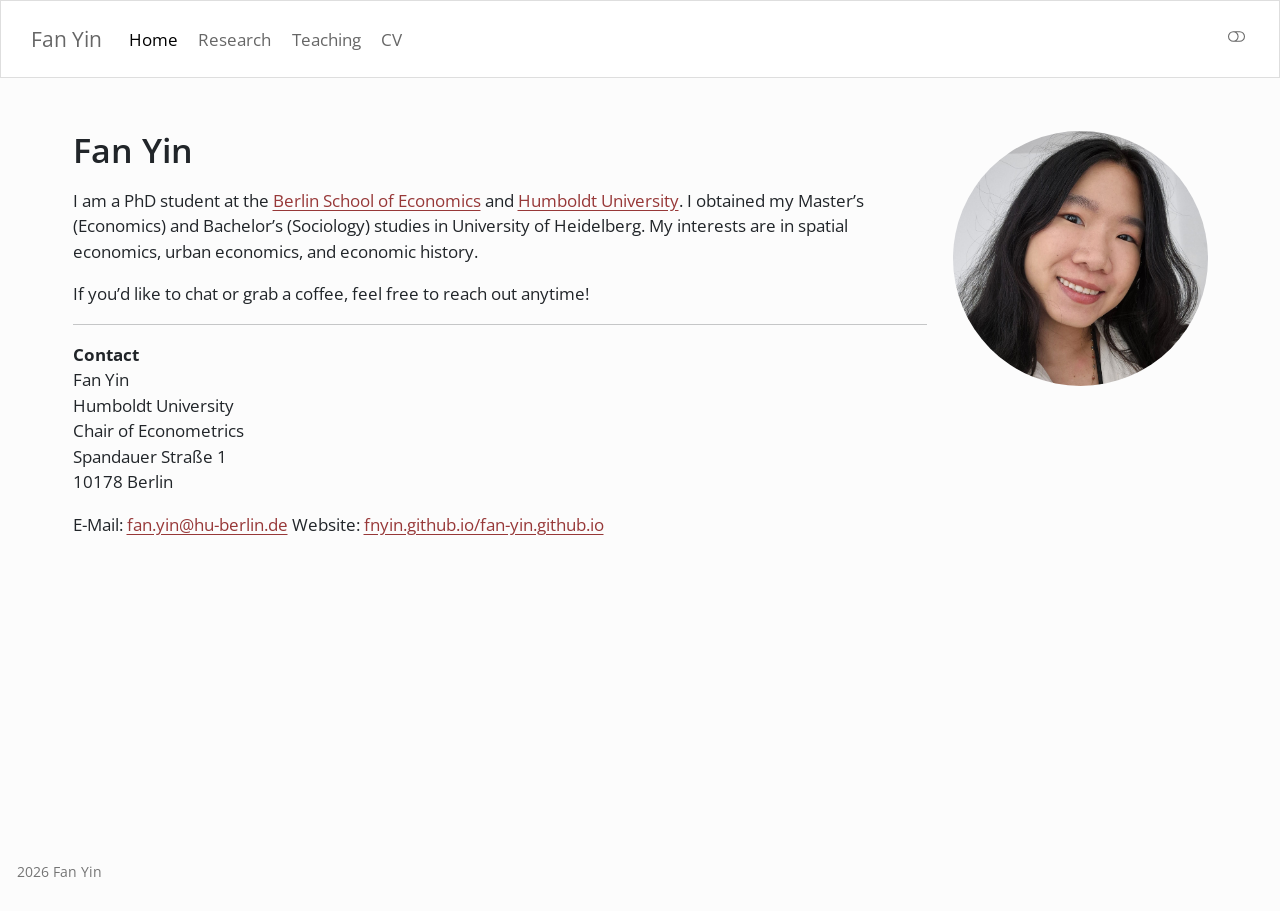
==== commit bebc79ab: "update cv" ====
--- a/docs/index.html
+++ b/docs/index.html
@@ -25,7 +25,7 @@
 
 <script src="site_libs/quarto-nav/quarto-nav.js"></script>
 <script src="site_libs/quarto-nav/headroom.min.js"></script>
-<link href="./files/favicon.ico" rel="icon">
+<link href="./files/favicon.png" rel="icon" type="image/png">
 <script src="site_libs/clipboard/clipboard.min.js"></script>
 <script src="site_libs/quarto-html/quarto.js" type="module"></script>
 <script src="site_libs/quarto-html/tabsets/tabsets.js" type="module"></script>
@@ -320,7 +320,7 @@
 <p>If you’d like to chat or grab a coffee, feel free to reach out anytime!</p>
 <hr>
 <p><strong>Contact</strong><br> Fan Yin<br> Humboldt University<br> Chair of Econometrics<br> Spandauer Straße 1<br> 10178 Berlin</p>
-<p>E-Mail: <a href="mailto:fan.yin@hu-berlin.de">fan.yin@hu-berlin.de</a></p>
+<p>E-Mail: <a href="mailto:fan.yin@hu-berlin.de">fan.yin@hu-berlin.de</a> Website: <a href="https://fnyin.github.io/fan-yin.github.io/" target="_blank">fnyin.github.io/fan-yin.github.io</a></p>
 
 
 </main></div>
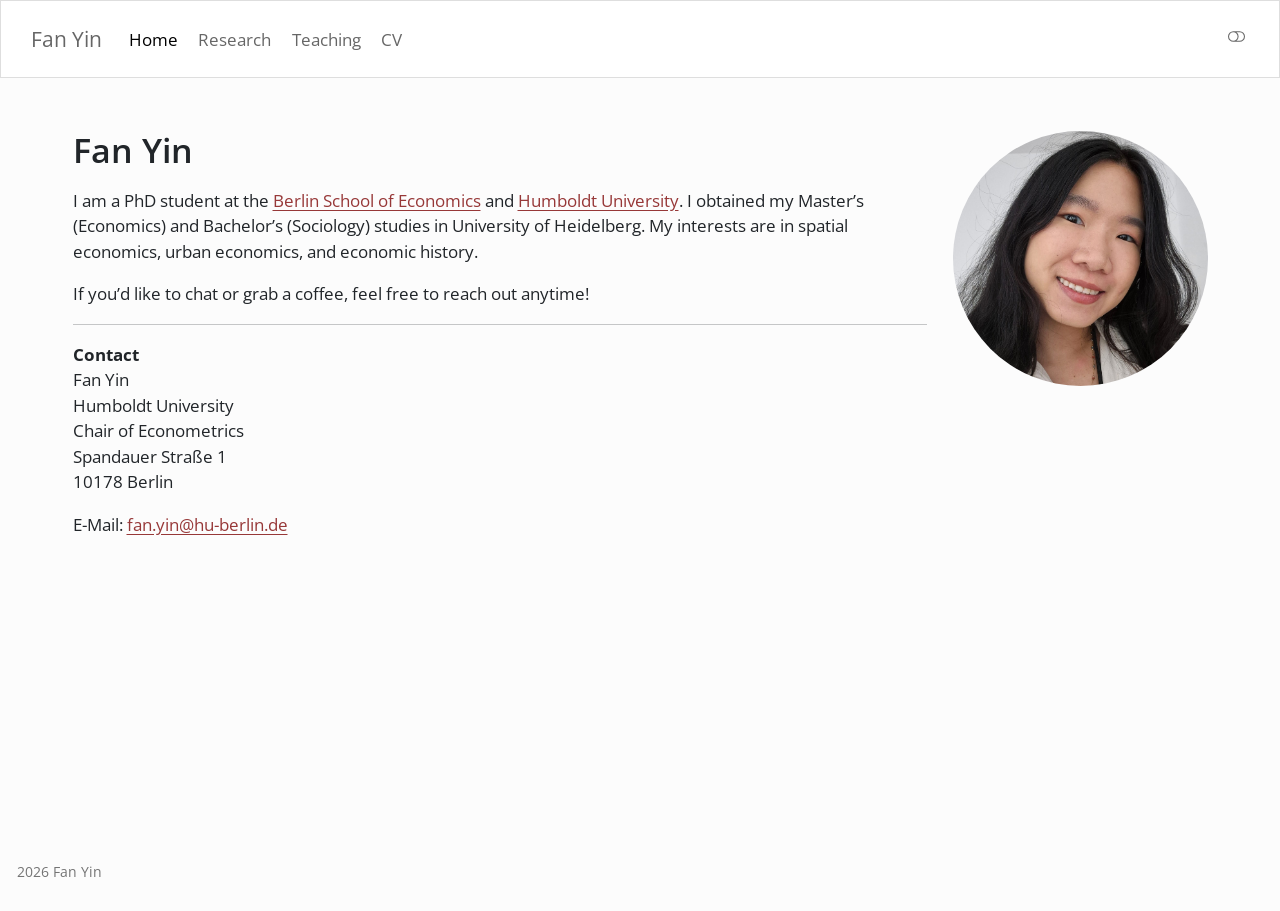
==== commit 48686046: "fix home" ====
--- a/docs/index.html
+++ b/docs/index.html
@@ -320,7 +320,7 @@
 <p>If you’d like to chat or grab a coffee, feel free to reach out anytime!</p>
 <hr>
 <p><strong>Contact</strong><br> Fan Yin<br> Humboldt University<br> Chair of Econometrics<br> Spandauer Straße 1<br> 10178 Berlin</p>
-<p>E-Mail: <a href="mailto:fan.yin@hu-berlin.de">fan.yin@hu-berlin.de</a> Website: <a href="https://fnyin.github.io/fan-yin.github.io/" target="_blank">fnyin.github.io/fan-yin.github.io</a></p>
+<p>E-Mail: <a href="mailto:fan.yin@hu-berlin.de">fan.yin@hu-berlin.de</a></p>
 
 
 </main></div>
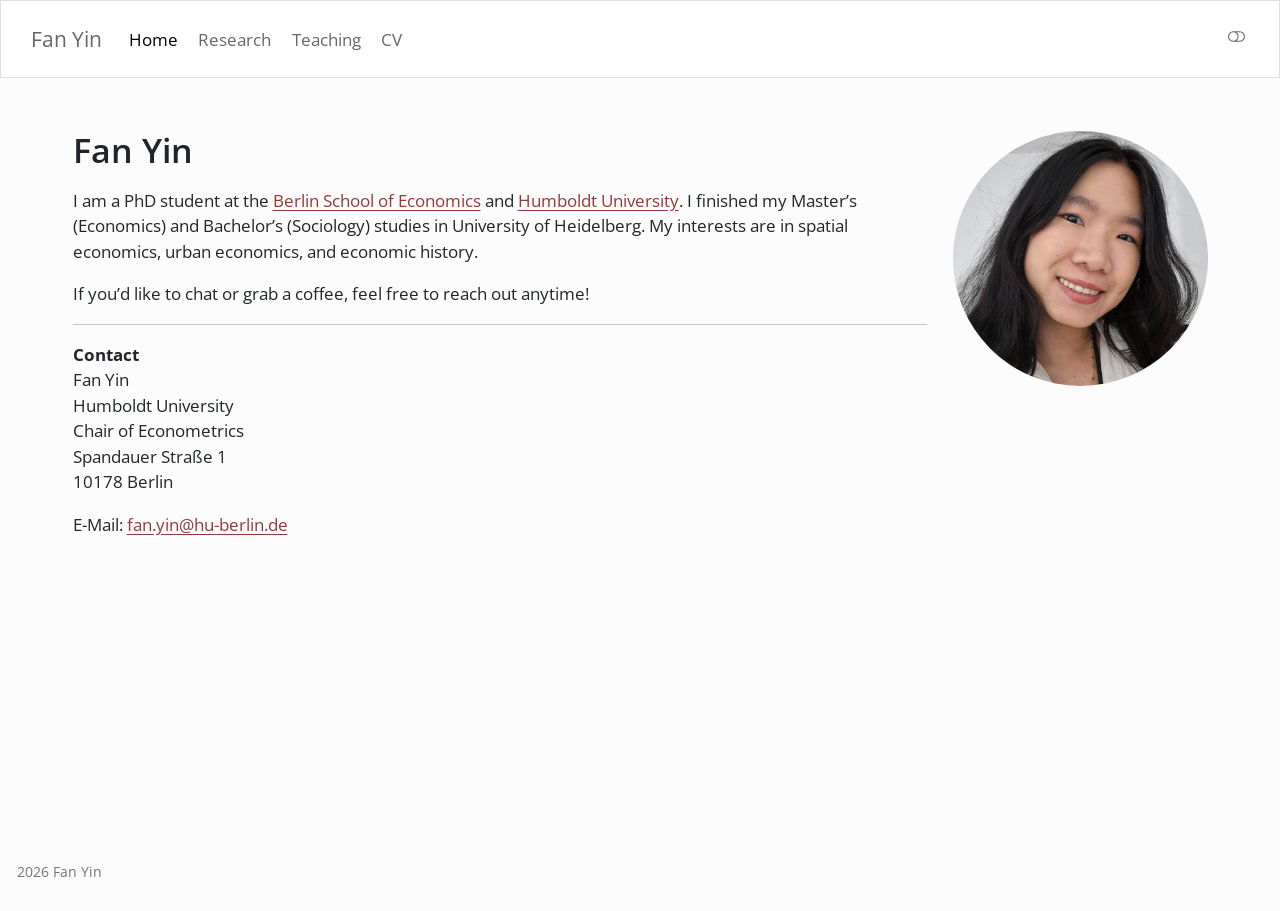
==== commit 68ee4d4c: "fix typo" ====
--- a/docs/index.html
+++ b/docs/index.html
@@ -316,7 +316,7 @@
 </header> 
       <div class="about-contents"><main class="content column-page" id="quarto-document-content">
 
-<p>I am a PhD student at the <a href="https://berlinschoolofeconomics.de" title="Berlin School of Economics">Berlin School of Economics</a> and <a href="https://www.hu-berlin.de/en" target="_blank">Humboldt University</a>. I obtained my Master’s (Economics) and Bachelor’s (Sociology) studies in University of Heidelberg. My interests are in spatial economics, urban economics, and economic history.</p>
+<p>I am a PhD student at the <a href="https://berlinschoolofeconomics.de" title="Berlin School of Economics">Berlin School of Economics</a> and <a href="https://www.hu-berlin.de/en" target="_blank">Humboldt University</a>. I finished my Master’s (Economics) and Bachelor’s (Sociology) studies in University of Heidelberg. My interests are in spatial economics, urban economics, and economic history.</p>
 <p>If you’d like to chat or grab a coffee, feel free to reach out anytime!</p>
 <hr>
 <p><strong>Contact</strong><br> Fan Yin<br> Humboldt University<br> Chair of Econometrics<br> Spandauer Straße 1<br> 10178 Berlin</p>
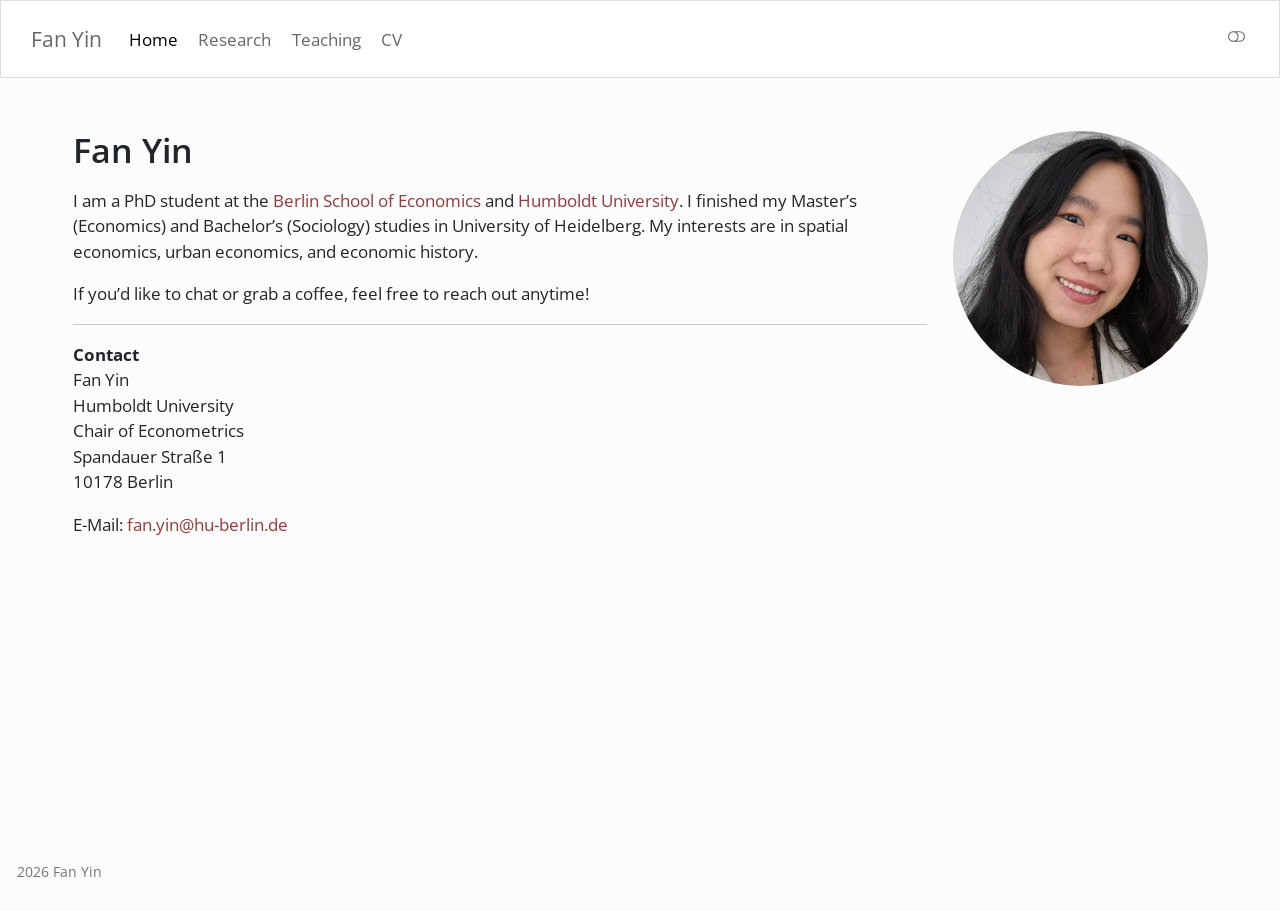
==== commit a88fdc19: "add curvy city" ====
--- a/docs/index.html
+++ b/docs/index.html
@@ -56,19 +56,43 @@
     "search-label": "Search"
   }
 }</script>
-<script async="" src="https://www.googletagmanager.com/gtag/js?id=G-ZRYLHTQ3PF"></script>
+<script async="" src="https://www.googletagmanager.com/gtag/js?id=G-J7ZMYNCBPC"></script>
 
 <script type="text/javascript">
 
 window.dataLayer = window.dataLayer || [];
 function gtag(){dataLayer.push(arguments);}
 gtag('js', new Date());
- 
-  gtag('consent', 'default', {
-    'ad_storage': 'denied',
-    'analytics_storage': 'denied'
-  });
-gtag('config', 'G-ZRYLHTQ3PF', { 'anonymize_ip': true});
+gtag('config', 'G-J7ZMYNCBPC', { 'anonymize_ip': true});
+</script>
+<script type="application/ld+json">
+{
+  "@context": "https://schema.org",
+  "@type": "Person",
+  "name": "Fan Yin",
+  "jobTitle": "PhD Student",
+  "affiliation": [
+    {
+      "@type": "Organization",
+      "name": "Berlin School of Economics",
+      "url": "https://berlinschoolofeconomics.de"
+    },
+    {
+      "@type": "Organization",
+      "name": "Humboldt University Berlin",
+      "url": "https://www.hu-berlin.de/en"
+    }
+  ],
+  "email": "fan.yin@hu-berlin.de",
+  "url": "https://fnyin.github.io",
+  "knowsAbout": ["Spatial Economics", "Urban Economics", "Economic History"],
+  "alumniOf": [
+    {
+      "@type": "Organization",
+      "name": "University of Heidelberg"
+    }
+  ]
+}
 </script>
 
 
--- a/docs/styles.css
+++ b/docs/styles.css
@@ -0,0 +1,35 @@
+/* css styles */
+
+a {
+  text-decoration: none;
+}
+a:hover, a:focus {
+  text-decoration: underline; /* Optional: underline only on hover/focus */
+}
+
+summary h3 {
+  display: inline-block;
+}
+
+/* Style for abstract details */
+details > p {
+  font-size: 0.9em; /* Smaller font size for abstract text */
+  margin-bottom: 2rem; /* Increase distance after abstract */
+}
+
+/* Ensure the summary itself (the word "Abstract") also has some spacing if needed, 
+   but the margin-bottom on the p tag handles the space after the content. 
+   If you want space even when closed, apply to the details tag. */
+details {
+  margin-bottom: 1.5rem;
+}
+
+/* Responsive map layout: side by side on desktop, stacked on mobile */
+@media (max-width: 768px) {
+  .quarto-layout-row {
+    flex-direction: column !important;
+  }
+  .quarto-layout-cell {
+    width: 100% !important;
+  }
+}
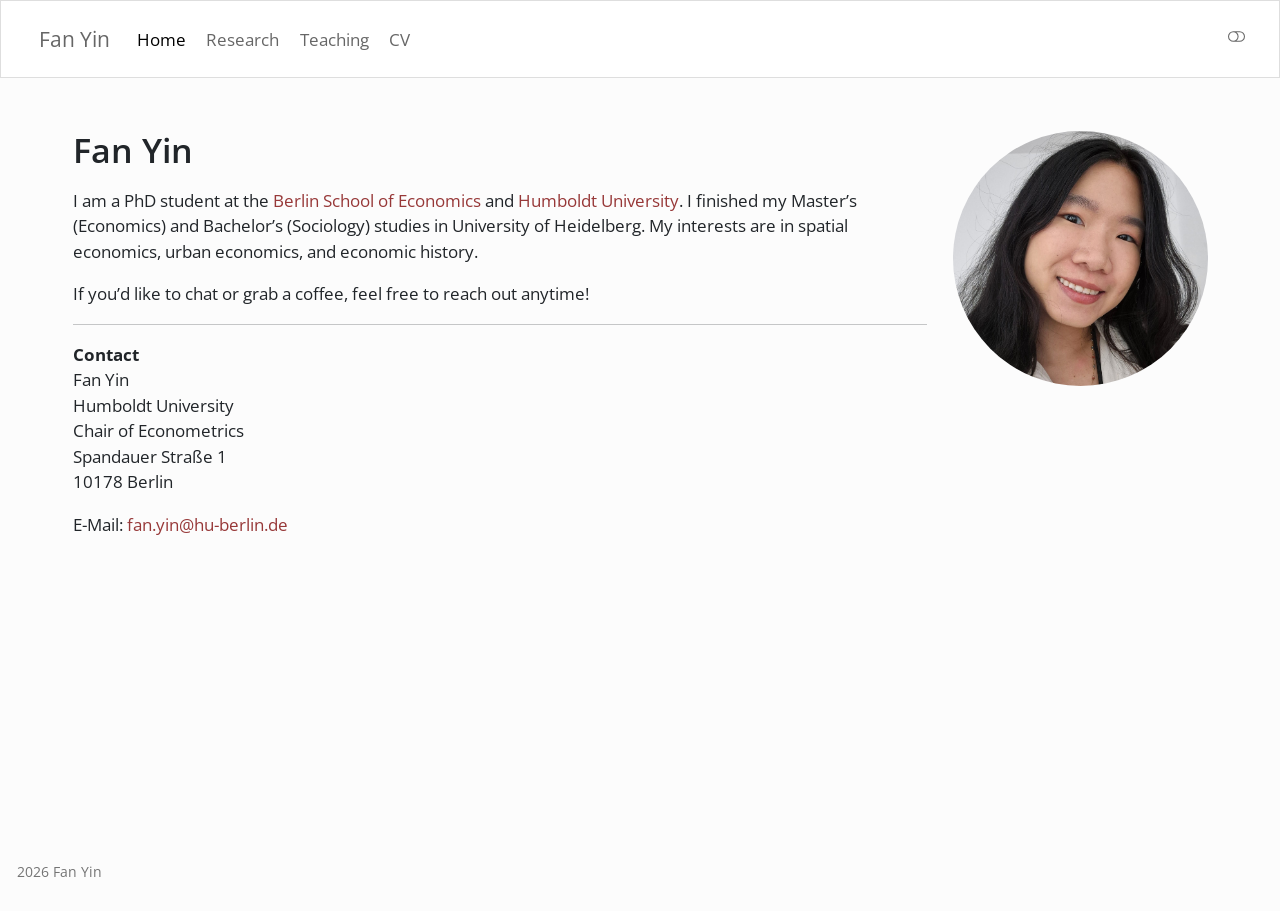
==== commit bcbbacef: "add logo, fix layout" ====
--- a/docs/index.html
+++ b/docs/index.html
@@ -277,6 +277,10 @@
     <nav class="navbar navbar-expand-lg " data-bs-theme="dark">
       <div class="navbar-container container-fluid">
       <div class="navbar-brand-container mx-auto">
+    <a href="./index.html" class="navbar-brand navbar-brand-logo">
+    <img src="./files/favicon.svg" alt="" class="navbar-logo light-content">
+    <img src="./files/favicon.svg" alt="" class="navbar-logo dark-content">
+    </a>
     <a class="navbar-brand" href="./index.html">
     <span class="navbar-title">Fan Yin</span>
     </a>
